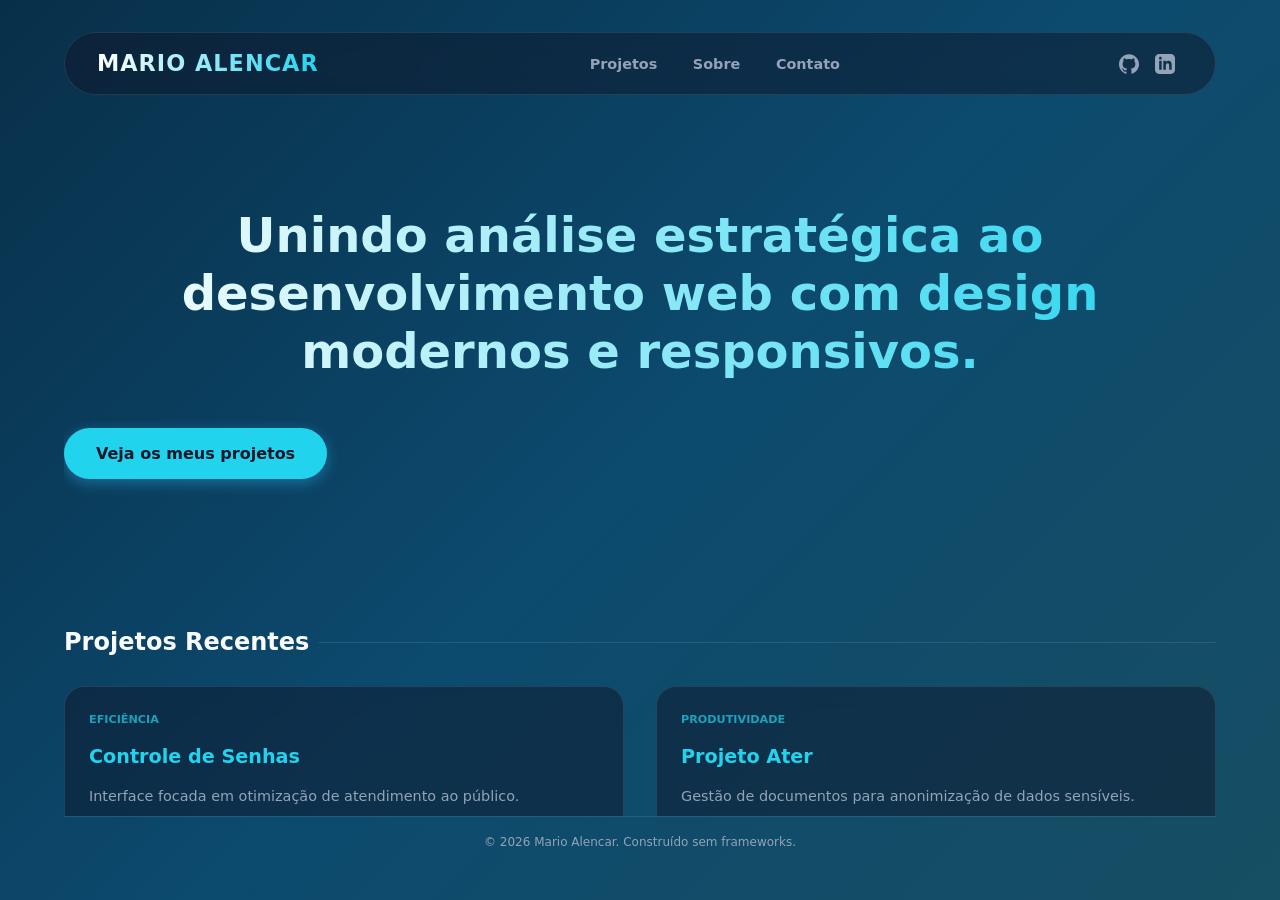
==== index.html @ 6338254c "Add initial HTML structure for portfolio website" ====
<!DOCTYPE html>
<html lang="pt-BR">
<head>
    <meta charset="UTF-8">
    <meta name="viewport" content="width=device-width, initial-scale=1.0">
    <link rel="stylesheet" href="style.css">
    
    <title>Portifólio - Mario Alencar</title>
    
</head>
<body>
    <div class="conteudo">
        <header>
            <div class="logo"><strong>Mario</strong> Alencar</div>
            <nav>
                <a href="#projetos-modal"><button>Projetos</button></a>
                <a href="#sobre-modal"><button>Sobre</button></a>
                <a href="#contato"><button>Contato</button></a>
            </nav>
            <div class="social-icons">
                <a href="https://github.com/marioalencar" target="_blank" class="social-link" title="GitHub">
                        <svg viewBox="0 0 24 24"><path d="M12 .297c-6.63 0-12 5.373-12 12 0 5.303 3.438 9.8 8.205 11.385.6.113.82-.258.82-.577 0-.285-.01-1.04-.015-2.04-3.338.724-4.042-1.61-4.042-1.61C4.422 18.07 3.633 17.7 3.633 17.7c-1.087-.744.084-.729.084-.729 1.205.084 1.838 1.236 1.838 1.236 1.07 1.835 2.809 1.305 3.495.998.108-.776.417-1.305.76-1.605-2.665-.3-5.466-1.332-5.466-5.93 0-1.31.465-2.38 1.235-3.22-.135-.303-.54-1.523.105-3.176 0 0 1.005-.322 3.3 1.23.96-.267 1.98-.399 3-.405 1.02.006 2.04.138 3 .405 2.28-1.552 3.285-1.23 3.285-1.23.645 1.653.24 2.873.12 3.176.765.84 1.23 1.91 1.23 3.22 0 4.61-2.805 5.625-5.475 5.92.42.36.81 1.096.81 2.22 0 1.606-.015 2.896-.015 3.286 0 .315.21.69.825.57C20.565 22.092 24 17.592 24 12.297c0-6.627-5.373-12-12-12"/></svg>
                </a>
                <a href="https://www.linkedin.com/in/mario-alencar-9182b4324/" target="_blank" class="social-link" title="LinkedIn">
                        <svg viewBox="0 0 24 24"><path d="M19 0h-14c-2.761 0-5 2.239-5 5v14c0 2.761 2.239 5 5 5h14c2.762 0 5-2.239 5-5v-14c0-2.761-2.238-5-5-5zm-11 19h-3v-11h3v11zm-1.5-12.268c-.966 0-1.75-.79-1.75-1.764s.784-1.764 1.75-1.764 1.75.79 1.75 1.764-.783 1.764-1.75 1.764zm13.5 12.268h-3v-5.604c0-3.368-4-3.113-4 0v5.604h-3v-11h3v1.765c1.396-2.586 7-2.777 7 2.476v6.759z"/></svg>
                </a>
            </div>
        </header>
        <main>
            <section class="hero">
                <h1>Unindo análise estratégica ao desenvolvimento web com design modernos e responsivos.</h1>
                <p></p>
                <a href="#projetos-modal" class="btn">Veja os meus projetos</a>
            </section>

            <section id="projetos-lista">
                <h2>Projetos Recentes</h2>
                <div class="projetos-grid">
                    <article class="card">
                        <span class="card-tag">Eficiência</span>
                        <h3>Controle de Senhas</h3>
                        <p>Interface focada em otimização de atendimento ao público.</p>
                    </article>
                    <article class="card">
                        <span class="card-tag">Produtividade</span>
                        <h3>Projeto Ater</h3>
                        <p>Gestão de documentos para anonimização de dados sensíveis.</p>
                    </article>
                </div>
            </section>
        </main>

        <footer>
           
            &copy; 2026 Mario Alencar. Construído sem frameworks.
        </footer>
    </div>

    <!-- MODAL CONTACTO -->
    <section id="contato">
        <a href="#" class="overlay-fechar"></a>
        <div class="modal-content">
            <div style="display: flex; justify-content: space-between; align-items: center; margin-bottom: 1.5rem;">
                <h2>Contato</h2>
                <a href="#" style="color: var(--text-dim); text-decoration: none; font-size: 1.5rem;">&times;</a>
            </div>
            <form action="#" method="POST" class="contato-form">
                <div class="form-group">
                    <label>Nome</label>
                    <input type="text" name="name" required>
                </div>
                <div class="form-group">
                    <label>E-mail</label>
                    <input type="email" name="email" required>
                </div>
                <div class="form-group">
                    <label>Mensagem</label>
                    <textarea rows="4" required></textarea>
                </div>
                <button type="submit" class="btn" style="width: 100%; border: none;">Enviar Mensagem</button>
            </form>
            <a href="#" class="btn-fechar">Voltar</a>
        </div>
    </section>

    <!-- MODAL SOBRE -->
    <section id="sobre-modal">
        <a href="#" class="overlay-fechar"></a>
        <div class="modal-content">
            <div style="display: flex; justify-content: space-between; align-items: center; margin-bottom: 1.5rem;">
                <h2>Sobre Mim</h2>
                <a href="#" style="color: var(--text-dim); text-decoration: none; font-size: 1.5rem;">&times;</a>
            </div>
            <div style="color: var(--text-dim); font-size: 1rem; line-height: 1.6;">
                <p style="margin-bottom: 1rem;">Sou Mario Alencar, geógrafo e mestre interdisciplinar.</p>
                <p style="margin-bottom: 1rem;">Utilizo o meu background analítico para criar soluções digitais que não só funcionam bem, como resolvem problemas reais de utilizadores.</p>
                <p>O meu foco atual é o desenvolvimento de interfaces fluidas e seguras.</p>
            </div>
            <a href="#" class="btn-fechar">Voltar</a>
        </div>
    </section>

    <!-- MODAL PROJETOS -->
    <section id="projetos-modal">
        <a href="#" class="overlay-fechar"></a>
        <div class="modal-content">
            <div style="display: flex; justify-content: space-between; align-items: center; margin-bottom: 1.5rem;">
                <h2>Todos os Projetos</h2>
                <a href="#" style="color: var(--text-dim); text-decoration: none; font-size: 1.5rem;">&times;</a>
            </div>
            <div class="projeto-card" tabindex="0">
                    <h3>Controle de Senhas</h3>
                    <p>Interface focada em otimização de atendimento ao público.</p>
            </div>
            <div class="projeto-card" tabindex="0">
                    <h3>Ater</h3>
                    <p>Gestão de documentos para anonimização de dados sensíveis em consonância com a LGPD.</p>
            </div>
            <div class="projeto-card" tabindex="0">
                
                    <h3>Sumarta</h3>
                    <p>Gestor financeiro web e mobile.</p>
            </div>
            <div class="projeto-card" tabindex="0">
                    <h3>Pitiko</h3>
                    <p>Jogo de plataforma 2D, compartivel mobile.</p>
            </div>
            <a href="#" class="btn-fechar">Voltar</a>
        </div>
    </section>
</body>
</html>
---- style.css ----
/* Variaveis Globais */

        :root {
            --bg-gradient: linear-gradient(135deg, #082f49 0%, #0c4a6e 50%, #164e63 100%);
            --text-main: #f8fafc;
            --text-dim: #94a3b8;
            --accent: #22d3ee;
            --glass-bg: rgba(15, 23, 42, 0.5);
            --glass-border: rgba(255, 255, 255, 0.1);
            --card-shadow: 0 10px 30px -10px rgba(0, 0, 0, 0.5);
        }

        /* Reset */
        * {
            margin: 0;
            padding: 0;
            box-sizing: border-box;
            font-family: 'Inter', system-ui, -apple-system, sans-serif;
        }

        @keyframes fadeIn {
            from { opacity: 0; transform: translateY(10px); }
            to { opacity: 1; transform: translateY(0); }
        }

        body {
            background: var(--bg-gradient);
            color: var(--text-main);
            line-height: 1.6;
            height: 100vh;
            overflow: hidden;
            display: flex;
            justify-content: center; 
        }

        /* Contentor principal */
        .conteudo {
            width: 100%;
            max-width: 1200px;
            height: 100%; 
            display: flex;
            flex-direction: column;
            padding: 1rem; 
            animation: fadeIn 0.8s ease-out;
        }

        /* cabeçalho e Nav */

        header {
            display: flex;
            flex-direction: column; 
            align-items: center;
            justify-content: space-between;
            padding: 1.5rem;
            margin-bottom: 1rem;
            background: var(--glass-bg);
            backdrop-filter: blur(10px);
            border: 1px solid var(--glass-border);
            border-radius: 20px;
            gap: 1.5rem;
            flex-shrink: 0;
        }

        .logo {
            font-size: 1.4rem;
            letter-spacing: 1px;
            text-transform: uppercase;
            font-weight: bold;
            background: linear-gradient(to right, #fff, var(--accent));
            -webkit-background-clip: text;
            -webkit-text-fill-color: transparent;
            background-clip: text;
        }

        nav {
            display: flex;
            gap: 0.5rem;
            flex-wrap: wrap;
            justify-content: center;
        }

        nav button {
            background: transparent;
            border: 1px solid transparent;
            color: var(--text-dim);
            padding: 0.5rem 0.8rem;
            cursor: pointer;
            border-radius: 8px;
            font-weight: 600;
            transition: 0.3s;
            font-size: 0.9rem;
        }

        nav button:hover {
            color: var(--accent);
            background: rgba(56, 189, 248, 0.1);
        }

        /* Secção Hero */
        .hero {
            display: flex;
            flex-direction: column;
            align-items: center;
            justify-content: center;
            text-align: center;
            margin-bottom: 3rem;
            padding: 2rem 0;
            flex-shrink: 0;
        }

        h1 {
            text-align: center;
            font-size: clamp(1.5rem, 4vw, 3rem);
            line-height: 1.2;
            margin-bottom: 1rem;
            font-weight: 800;
            background: linear-gradient(to right, #fff, var(--accent));
            -webkit-background-clip: text;
            -webkit-text-fill-color: transparent;
            background-clip: text;
        }

        .hero p {
            font-size: clamp(1rem, 3vw, 1.1rem);
            color: var(--text-dim);
            max-width: 750px;
            margin: 0 auto 2rem;
        }

        .btn {
            display: inline-block;
            background: var(--accent);
            color: #0f172a;
            padding: 0.8rem 2rem;
            margin-left: 20px;
            text-decoration: none;
            border-radius: 50px;
            font-weight: 700;
            box-shadow: 0 4px 14px 0 rgba(56, 189, 248, 0.39);
            transition: 0.3s cubic-bezier(0.4, 0, 0.2, 1);
        }

        .btn:hover {
            transform: scale(1.05);
            box-shadow: 0 6px 20px rgba(56, 189, 248, 0.45);
        }

        /* Grid projetos */
        h2 {
            font-size: 1.5rem;
            margin-bottom: 1.5rem;
            display: flex;
            align-items: center;
            gap: 10px;
        }

        h2::after {
            content: "";
            height: 1px;
            flex-grow: 1;
            background: var(--glass-border);
        }

        .projetos-grid {
            display: grid;
            grid-template-columns: repeat(auto-fit, minmax(280px, 1fr));
            gap: 1.5rem;
        }

        .card {
            background: var(--glass-bg);
            backdrop-filter: blur(12px);
            border: 1px solid var(--glass-border);
            padding: 1.5rem;
            border-radius: 20px;
            transition: 0.4s;
            display: flex;
            flex-direction: column;
            gap: 0.8rem;
        }

        .card:hover {
            transform: translateY(-5px);
            border-color: var(--accent);
            background: rgba(30, 41, 59, 0.7);
        }

        .projetos-grid:has(.card:hover) .card:not(:hover) {
            opacity: 0.5;
            filter: grayscale(50%);
        }

        .card h3 { color: var(--accent); font-size: 1.2rem; }
        .card p { color: var(--text-dim); font-size: 0.9rem; }

        .card-tag {
            font-size: 0.7rem;
            text-transform: uppercase;
            font-weight: 700;
            color: var(--accent);
            opacity: 0.7;
        }

        main {
            flex: 1; 
            overflow-y: auto; 
            padding-bottom: 1rem;
            scrollbar-width: thin;
            scrollbar-color: var(--accent) transparent;
        }

        main::-webkit-scrollbar { width: 4px; }
        main::-webkit-scrollbar-track { background: transparent; }
        main::-webkit-scrollbar-thumb { background: var(--glass-border); border-radius: 10px; }

        /* Rodapé Fixo e icones redes*/
        
        .social-icons {
            display: flex;
            justify-content: center;
            gap: 1rem;
            align-items: center;
            margin: 0 0.5rem;
        }

        .social-link {
            color: var(--text-dim);
            transition: 0.3s;
            display: flex;
            align-items: center;
        }

        .social-link:hover {
            color: var(--accent);
            transform: translateY(-2px);
        }

        .social-link svg {
            width: 20px;
            height: 20px;
            fill: currentColor;
        }
        footer {
            padding: 1rem 0;
            text-align: center;
            border-top: 1px solid var(--glass-border);
            color: var(--text-dim);
            font-size: 0.75rem;
            flex-shrink: 0;
        }

        /* Modais sobrepostos */
        #contato, #projetos-modal, #sobre-modal {
            visibility: hidden;
            opacity: 0;
            position: fixed;
            top: 0;
            left: 0;
            width: 100vw;
            height: 100vh;
            background: rgba(15, 23, 42, 0.9);
            backdrop-filter: blur(8px);
            z-index: 1000;
            display: flex;
            justify-content: center;
            align-items: center;
            padding: 1rem;
            transition: 0.3s ease;
        }

        #contato:target, #projetos-modal:target, #sobre-modal:target {
            visibility: visible;
            opacity: 1;
        }

        .overlay-fechar {
            position: absolute;
            top: 0;
            left: 0;
            width: 100%;
            height: 100%;
        }

        .modal-content {
            position: relative;
            z-index: 1001;
            width: 100%;
            max-width: 800px;
            max-height: 800px;
            background: #121214;
            border: 1px solid var(--glass-border);
            padding: 2rem;
            border-radius: 20px;
            max-height: 90vh; 
            overflow-y: auto;
            transform: translateY(20px);
            transition: 0.4s cubic-bezier(0.175, 0.885, 0.32, 1.275);
        }
        
        .projeto-card {
            background: var(--glass-bg);
            backdrop-filter: blur(12px);
            border: 1px solid var(--glass-border);
            padding: 1.3rem;
            border-radius: 20px;
            transition: all 0.3s cubic-bezier(0.4, 0, 0.2, 1);
            display: flex;
            flex-direction: column;
            gap: 0.5rem;
            cursor: pointer;
            outline: none;
            margin-bottom: 1rem;
        }

        .projeto-card h3 { color: var(--accent); font-size: 1.2rem; }
        .projeto-card p { color: var(--text-dim); font-size: 0.9rem; }

        /* HOVER (Mouse) e FOCUS (Teclado/Clique/Toque) */
        .projeto-card:hover, 
        .projeto-card:focus {
            transform: translateY(-8px); 
            border-color: var(--accent);
            background: rgba(255, 255, 255, 0.05);
            box-shadow: 0 10px 20px rgba(27, 25, 25, 0.2), 
                0 0 0 3px rgba(34, 211, 238, 0.2);
        } 

        /* Estilo específico quando o card é clicado (Active) */
        .projeto-card:active {
            transform: translateY(-2px) scale(0.98);
        }
       
        #contato:target .modal-content, 
        #projetos-modal:target .modal-content,
        #sobre-modal:target .modal-content {
            transform: translateY(0);
        }

        /* Formulário de Contato */
        .contato-form { display: flex; flex-direction: column; gap: 1rem; }
        .form-group { display: flex; flex-direction: column; gap: 0.4rem; text-align: left; }
        .form-group label { font-size: 0.75rem; color: var(--accent); font-weight: 700; text-transform: uppercase; }
        .form-group input, .form-group textarea {
            background: rgba(255, 255, 255, 0.05);
            border: 1px solid var(--glass-border);
            border-radius: 8px;
            padding: 0.7rem;
            color: var(--text-main);
            width: 100%;
        }

        /* USO DO :FOCUS EM INPUTS */
        .form-group input:focus, 
        .form-group textarea:focus {
            border-color: var(--accent);
            background: rgba(255, 255, 255, 0.1);
            box-shadow: 0 0 0 4px rgba(34, 211, 238, 0.2);
        }
        .btn-fechar {
            display: block;
            margin-top: 1rem;
            color: var(--text-dim);
            font-size: 1.1rem;
            text-align: center;
            text-decoration: none;
        }

        .btn-fechar:hover {
            
        }

        /* --- MOBILE --- */

        /* Dispositivos pequenos (até 480px) */
        @media (max-width: 480px) {
            .conteudo { padding: 0.5rem; }
            header { padding: 1rem; gap: 1rem; }
            nav { gap: 0.25rem; }
            nav button { padding: 0.4rem 0.6rem; font-size: 0.8rem; }
            .hero h1 { font-size: 1.8rem; }
            .card { padding: 1rem; }
            .modal-content { padding: 1.5rem; }
        }

        /* Tablets e Desktop inicial (a partir de 768px) */
        @media (min-width: 768px) {
            header { 
                flex-direction: row; 
                border-radius: 50px; 
                padding: 0.8rem 2rem;
            }
            .hero { 
                align-items: flex-start; 
                text-align: left; 
                padding: 4rem 0; 
            }
            .hero p { margin: 0 0 2rem 0; }
            .conteudo { padding: 2rem 1.5rem; }
            .btn { margin-left: 0; }
        }

        /* Desktop grande (a partir de 1024px) */
        @media (min-width: 1024px) {
            .hero { padding: 6rem 0; }
            .projetos-grid {
                /* Evita que os cartões fiquem excessivamente largos; fixa o layout em colunas */
                grid-template-columns: repeat(auto-fit, minmax(300px, 1fr));
                gap: 2rem;
            }
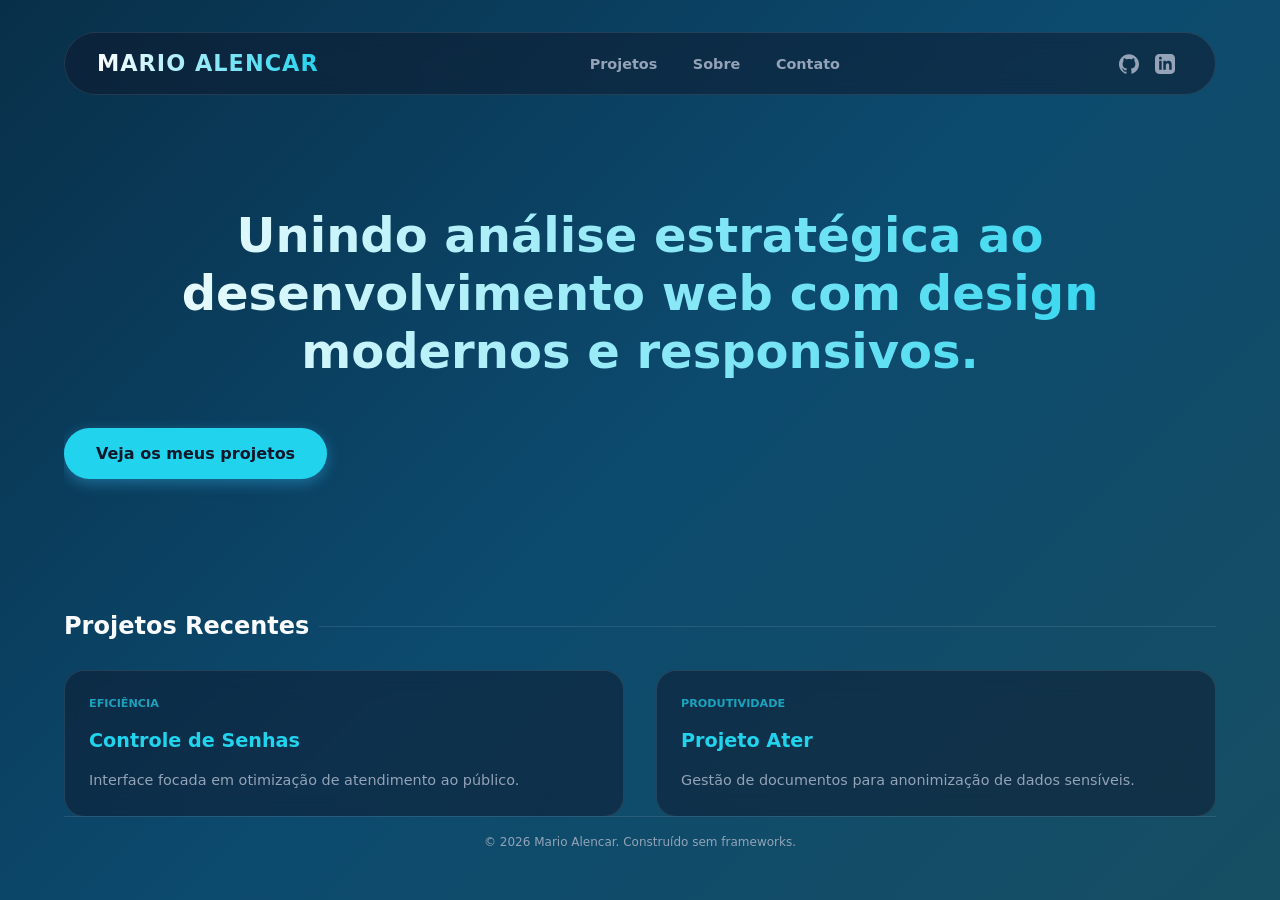
==== commit 38a0338e: "Remove comments for modal sections Removed comments for modal sections in index.html." ====
--- a/index.html
+++ b/index.html
@@ -56,7 +56,7 @@
         </footer>
     </div>
 
-    <!-- MODAL CONTACTO -->
+    
     <section id="contato">
         <a href="#" class="overlay-fechar"></a>
         <div class="modal-content">
@@ -83,7 +83,7 @@
         </div>
     </section>
 
-    <!-- MODAL SOBRE -->
+    
     <section id="sobre-modal">
         <a href="#" class="overlay-fechar"></a>
         <div class="modal-content">
@@ -100,7 +100,7 @@
         </div>
     </section>
 
-    <!-- MODAL PROJETOS -->
+    
     <section id="projetos-modal">
         <a href="#" class="overlay-fechar"></a>
         <div class="modal-content">
--- a/style.css
+++ b/style.css
@@ -33,7 +33,7 @@
             justify-content: center; 
         }
 
-        /* Contentor principal */
+
         .conteudo {
             width: 100%;
             max-width: 1200px;
@@ -103,7 +103,7 @@
             align-items: center;
             justify-content: center;
             text-align: center;
-            margin-bottom: 3rem;
+            margin-bottom: 2rem;
             padding: 2rem 0;
             flex-shrink: 0;
         }
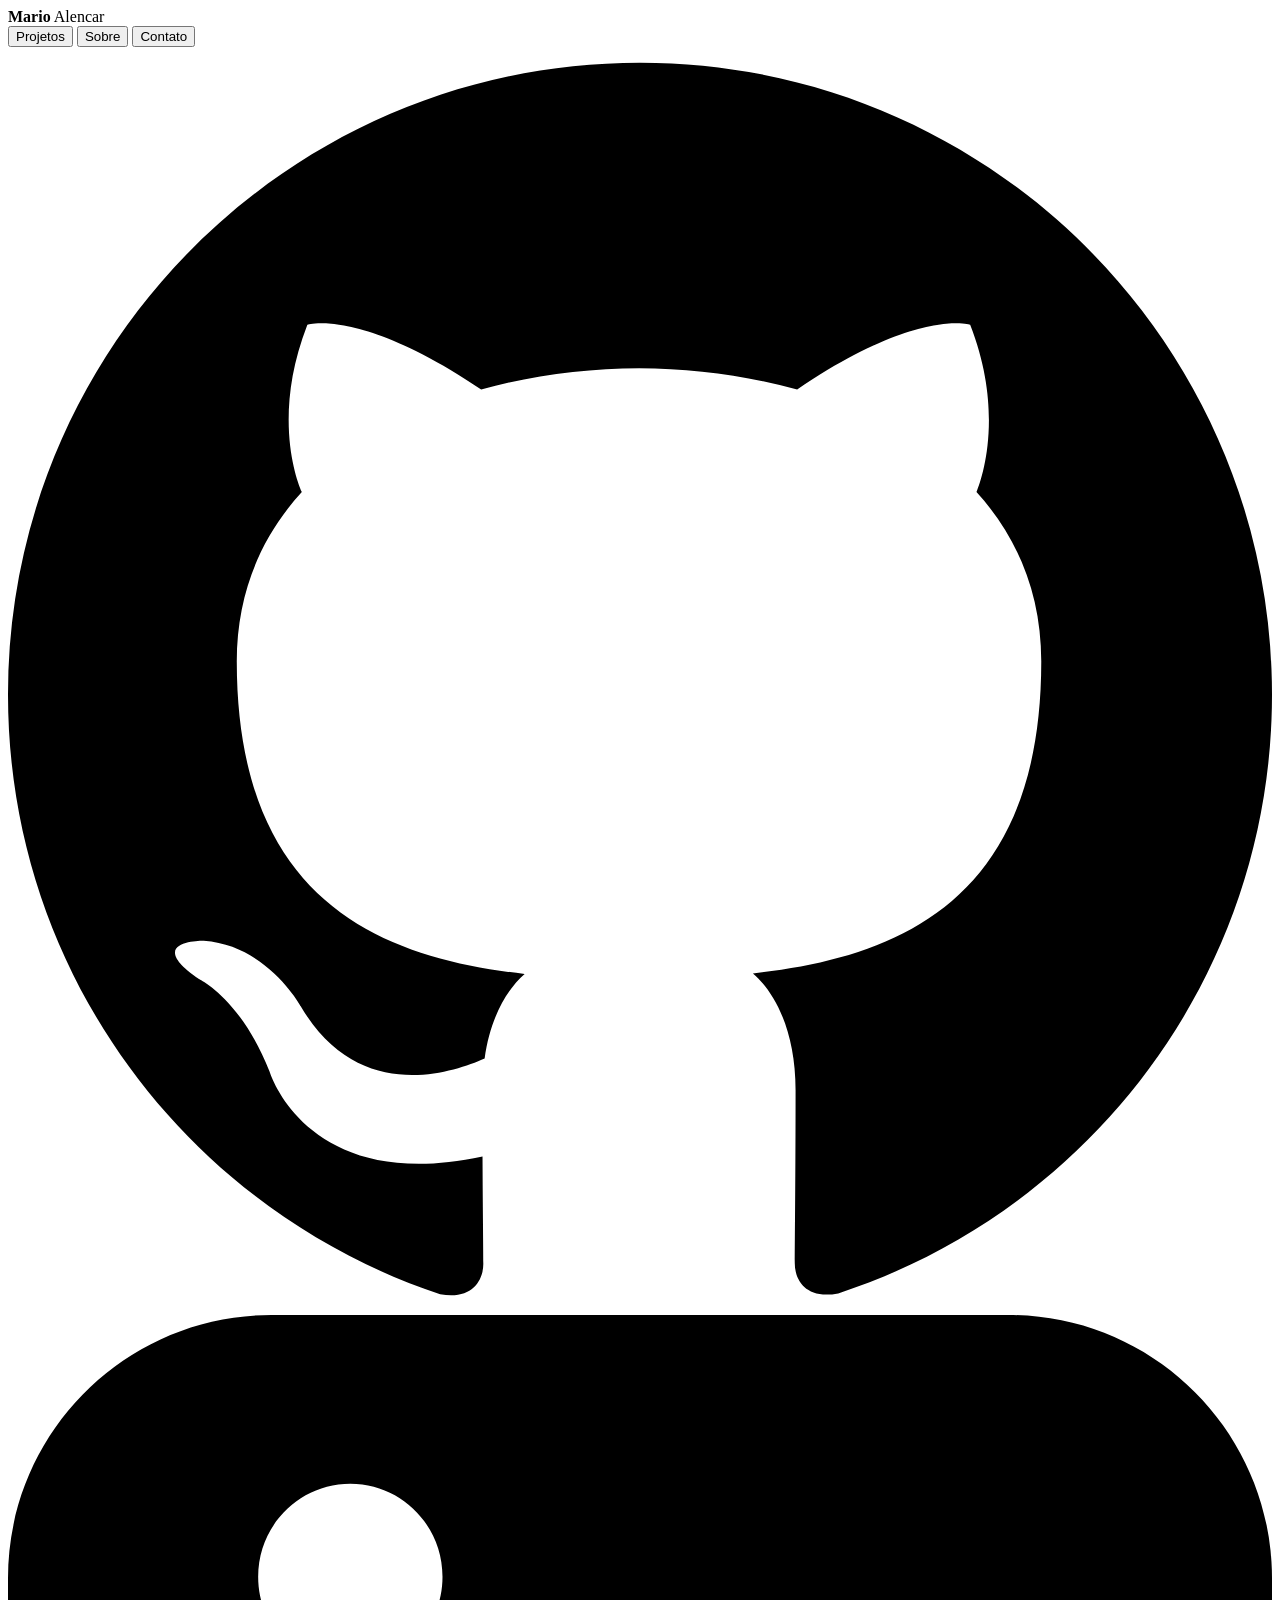
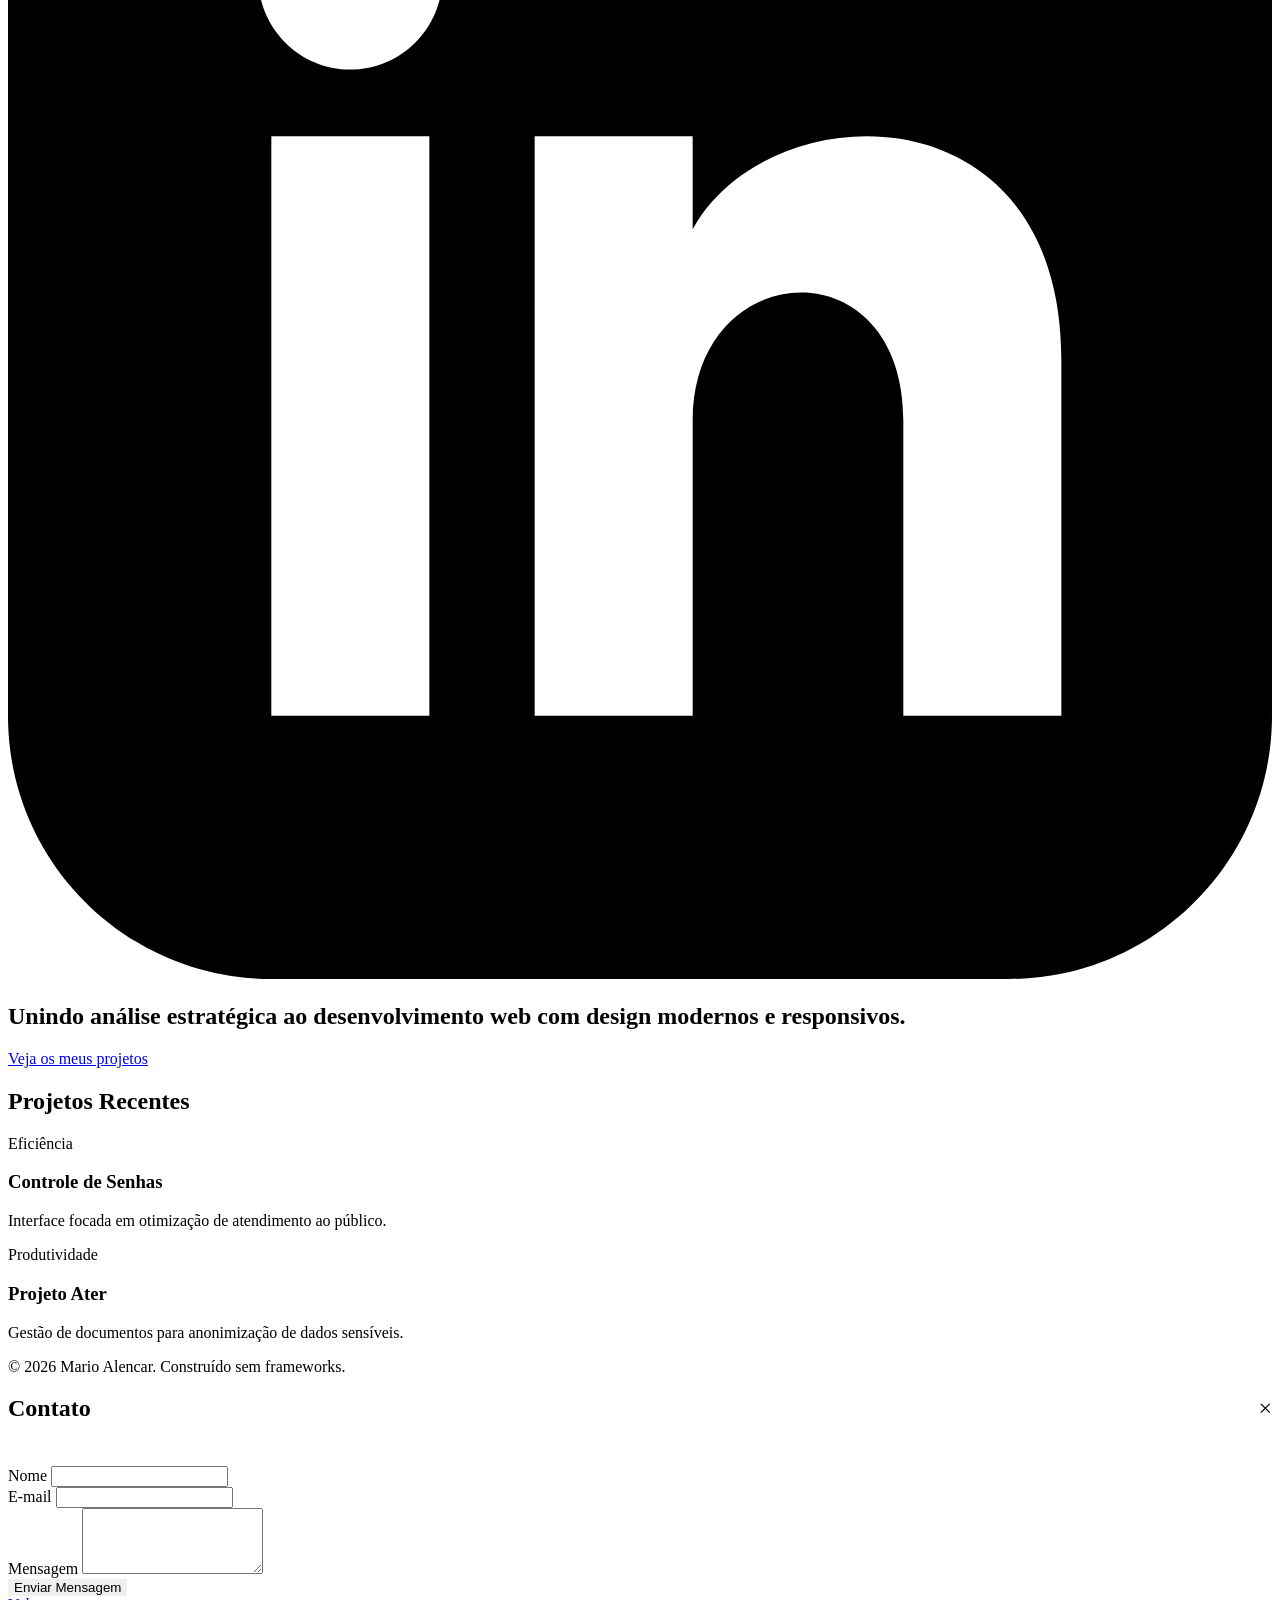
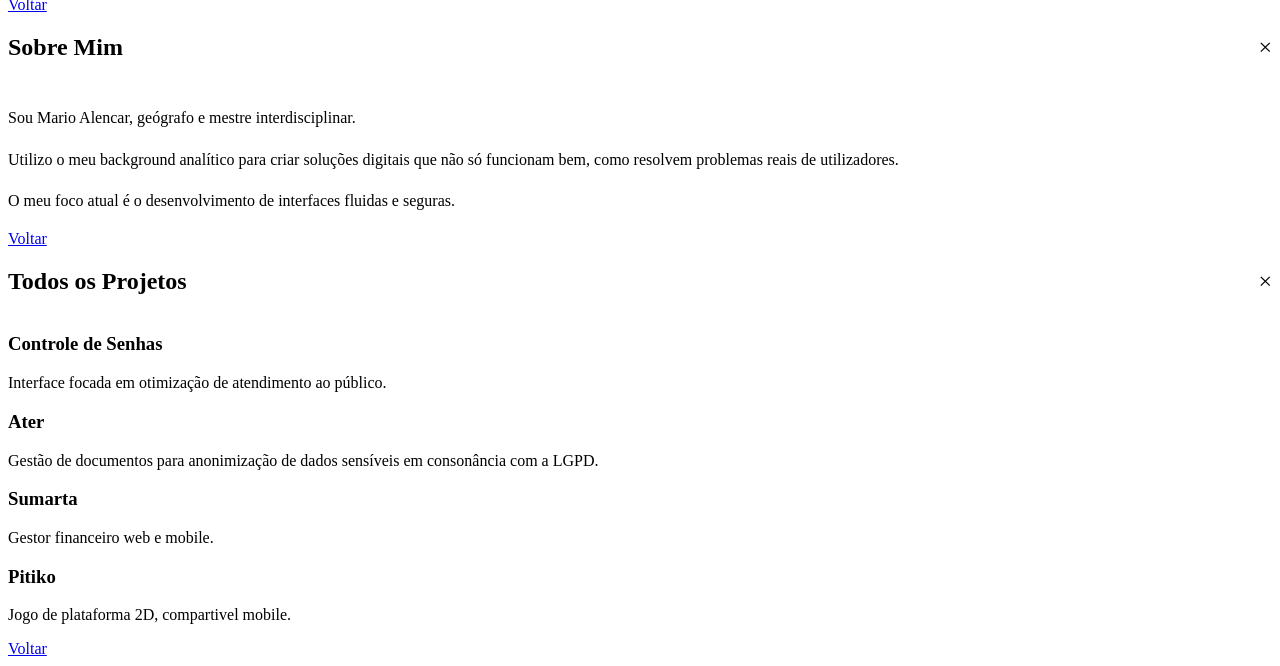
==== commit 76eb159e: "Update stylesheet and improve modal layout" ====
--- a/index.html
+++ b/index.html
@@ -3,7 +3,7 @@
 <head>
     <meta charset="UTF-8">
     <meta name="viewport" content="width=device-width, initial-scale=1.0">
-    <link rel="stylesheet" href="style.css">
+    <link rel="stylesheet" href="style2.css">
     
     <title>Portifólio - Mario Alencar</title>
     
@@ -60,7 +60,7 @@
     <section id="contato">
         <a href="#" class="overlay-fechar"></a>
         <div class="modal-content">
-            <div style="display: flex; justify-content: space-between; align-items: center; margin-bottom: 1.5rem;">
+            <div style="display: flex; justify-content: space-between; align-items: center; text-align: center; margin-bottom: 1.5rem;">
                 <h2>Contato</h2>
                 <a href="#" style="color: var(--text-dim); text-decoration: none; font-size: 1.5rem;">&times;</a>
             </div>
@@ -77,7 +77,7 @@
                     <label>Mensagem</label>
                     <textarea rows="4" required></textarea>
                 </div>
-                <button type="submit" class="btn" style="width: 100%; border: none;">Enviar Mensagem</button>
+                <button type="submit" class="btn" style=" border: none;">Enviar Mensagem</button>
             </form>
             <a href="#" class="btn-fechar">Voltar</a>
         </div>
@@ -88,11 +88,11 @@
         <a href="#" class="overlay-fechar"></a>
         <div class="modal-content">
             <div style="display: flex; justify-content: space-between; align-items: center; margin-bottom: 1.5rem;">
-                <h2>Sobre Mim</h2>
+                <h2 style="display:flex; text-align: center;">Sobre Mim</h2>
                 <a href="#" style="color: var(--text-dim); text-decoration: none; font-size: 1.5rem;">&times;</a>
             </div>
             <div style="color: var(--text-dim); font-size: 1rem; line-height: 1.6;">
-                <p style="margin-bottom: 1rem;">Sou Mario Alencar, geógrafo e mestre interdisciplinar.</p>
+                <p style="margin-bottom: 1rem; text-align: justify;">Sou Mario Alencar, geógrafo e mestre interdisciplinar.</p>
                 <p style="margin-bottom: 1rem;">Utilizo o meu background analítico para criar soluções digitais que não só funcionam bem, como resolvem problemas reais de utilizadores.</p>
                 <p>O meu foco atual é o desenvolvimento de interfaces fluidas e seguras.</p>
             </div>
@@ -104,7 +104,7 @@
     <section id="projetos-modal">
         <a href="#" class="overlay-fechar"></a>
         <div class="modal-content">
-            <div style="display: flex; justify-content: space-between; align-items: center; margin-bottom: 1.5rem;">
+            <div style="display: flex; justify-content: space-between; align-items: center; margin-bottom: 0.5rem;">
                 <h2>Todos os Projetos</h2>
                 <a href="#" style="color: var(--text-dim); text-decoration: none; font-size: 1.5rem;">&times;</a>
             </div>
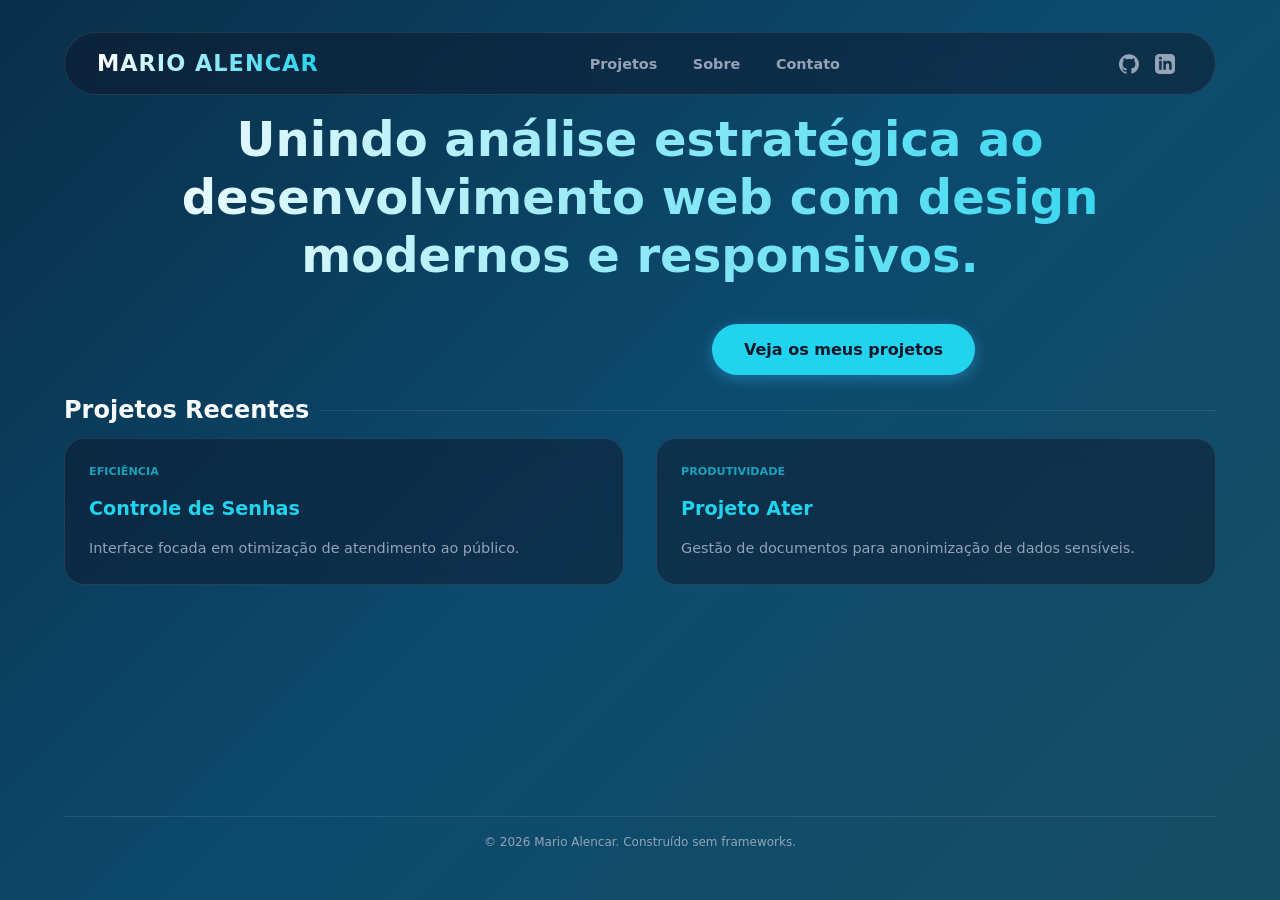
==== commit 553f9da0: "Update stylesheet link in index.html" ====
--- a/index.html
+++ b/index.html
@@ -3,7 +3,7 @@
 <head>
     <meta charset="UTF-8">
     <meta name="viewport" content="width=device-width, initial-scale=1.0">
-    <link rel="stylesheet" href="style2.css">
+    <link rel="stylesheet" href="style.css">
     
     <title>Portifólio - Mario Alencar</title>
     
--- a/style.css
+++ b/style.css
@@ -0,0 +1,412 @@
+        /* Variaveis Globais */
+
+        :root {
+            --bg-gradient: linear-gradient(135deg, #082f49 0%, #0c4a6e 50%, #164e63 100%);
+            --text-main: #f8fafc;
+            --text-dim: #94a3b8;
+            --accent: #22d3ee;
+            --glass-bg: rgba(15, 23, 42, 0.5);
+            --glass-border: rgba(255, 255, 255, 0.1);
+            --card-shadow: 0 10px 30px -10px rgba(0, 0, 0, 0.5);
+        }
+
+        /* Reset */
+        * {
+            margin: 0;
+            padding: 0;
+            box-sizing: border-box;
+            font-family: 'Inter', system-ui, -apple-system, sans-serif;
+        }
+
+        @keyframes fadeIn {
+            from { opacity: 0; transform: translateY(10px); }
+            to { opacity: 1; transform: translateY(0); }
+        }
+
+        body {
+            background: var(--bg-gradient);
+            color: var(--text-main);
+            line-height: 1.6;
+            height: 100vh;
+            overflow: hidden;
+            display: flex;
+            justify-content: center; 
+        }
+
+
+        .conteudo {
+            width: 100%;
+            max-width: 1200px;
+            height: 100%; 
+            display: flex;
+            flex-direction: column;
+            padding: 1rem; 
+            animation: fadeIn 0.8s ease-out;
+        }
+
+        /* cabeçalho e Nav */
+
+        header {
+            display: flex;
+            flex-direction: column; 
+            align-items: center;
+            justify-content: space-between;
+            padding: 1.5rem;
+            background: var(--glass-bg);
+            backdrop-filter: blur(10px);
+            border: 1px solid var(--glass-border);
+            border-radius: 20px;
+            gap: 1.5rem;
+            flex-shrink: 0;
+        }
+
+        .logo {
+            font-size: 1.4rem;
+            letter-spacing: 1px;
+            text-transform: uppercase;
+            font-weight: bold;
+            background: linear-gradient(to right, #fff, var(--accent));
+            -webkit-background-clip: text;
+            -webkit-text-fill-color: transparent;
+            background-clip: text;
+        }
+
+        nav {
+            display: flex;
+            gap: 0.5rem;
+            flex-wrap: wrap;
+            justify-content: center;
+        }
+
+        nav button {
+            background: transparent;
+            border: 1px solid transparent;
+            color: var(--text-dim);
+            padding: 0.5rem 0.8rem;
+            cursor: pointer;
+            border-radius: 8px;
+            font-weight: 600;
+            transition: 0.3s;
+            font-size: 0.9rem;
+        }
+
+        nav button:hover {
+            color: var(--accent);
+            background: rgba(56, 189, 248, 0.1);
+        }
+
+        /* Hero */
+        .hero {
+            display: flex;
+            flex-direction: column;
+            align-items: center;
+            justify-content: center;
+            text-align: center;
+            flex-shrink: 0;
+        }
+
+        h1 {
+            text-align: center;
+            font-size: clamp(1.2rem, 4vw, 3rem);
+            line-height: 1.2;
+            margin-bottom: 0.5rem;
+            font-weight: 700;
+            background: linear-gradient(to right, #fff, var(--accent));
+            -webkit-background-clip: text;
+            -webkit-text-fill-color: transparent;
+            background-clip: text;
+        }
+
+        .hero p {
+            font-size: clamp(1rem, 3vw, 1.1rem);
+            color: var(--text-dim);
+            max-width: 750px;
+            margin: 0 auto 2rem;
+        }
+
+        .btn {
+            display: inline-block;
+            flex: auto;
+            background: var(--accent);
+            color: #0f172a;
+            padding: 0.8rem 2rem;
+            margin-left: 20px;
+            text-decoration: none;
+            border-radius: 50px;
+            font-weight: 700;
+            box-shadow: 0 4px 14px 0 rgba(56, 189, 248, 0.39);
+            transition: 0.3s cubic-bezier(0.4, 0, 0.2, 1);
+        }
+
+        .btn:hover {
+            transform: scale(1.05);
+            box-shadow: 0 6px 20px rgba(56, 189, 248, 0.45);
+        }
+
+        /* Grid projetos */
+        h2 {
+            font-size: 1.5rem;
+            margin-bottom: 0.5rem;
+            display: flex;
+            align-items: center;
+            gap: 10px;
+        }
+
+        h2::after {
+            content: "";
+            height: 1px;
+            flex-grow: 1;
+            background: var(--glass-border);
+        }
+
+        .projetos-grid {
+            display: grid;
+            grid-template-columns: repeat(auto-fit, minmax(250px, 1fr));
+            gap: 1.5rem;
+        }
+
+        .card {
+            background: var(--glass-bg);
+            backdrop-filter: blur(12px);
+            border: 1px solid var(--glass-border);
+            padding: 1.5rem;
+            border-radius: 20px;
+            transition: 0.4s;
+            display: flex;
+            flex-direction: column;
+            gap: 0.8rem;
+        }
+
+        .card:hover {
+            transform: translateY(-5px);
+            border-color: var(--accent);
+            background: rgba(30, 41, 59, 0.7);
+        }
+
+        .projetos-grid:has(.card:hover) .card:not(:hover) {
+            opacity: 0.5;
+            filter: grayscale(50%);
+        }
+
+        .card h3 { color: var(--accent); font-size: 1.2rem; }
+        .card p { color: var(--text-dim); font-size: 0.9rem; }
+
+        .card-tag {
+            font-size: 0.7rem;
+            text-transform: uppercase;
+            font-weight: 700;
+            color: var(--accent);
+            opacity: 0.7;
+        }
+
+        main {
+            flex: 1; 
+            overflow-y: auto; 
+            padding-bottom: 1rem;
+            scrollbar-width: thin;
+            scrollbar-color: var(--accent) transparent;
+        }
+
+        main::-webkit-scrollbar { width: 2px; }
+        main::-webkit-scrollbar-track { background: transparent; }
+        main::-webkit-scrollbar-thumb { background: var(--glass-border); border-radius: 10px; }
+
+        /* Rodapé Fixo e icones redes*/
+        
+        .social-icons {
+            display: flex;
+            justify-content: center;
+            gap: 1rem;
+            align-items: center;
+            margin: 0 0.5rem;
+        }
+
+        .social-link {
+            color: var(--text-dim);
+            transition: 0.3s;
+            display: flex;
+            align-items: center;
+        }
+
+        .social-link:hover {
+            color: var(--accent);
+            transform: translateY(-2px);
+        }
+
+        .social-link svg {
+            width: 20px;
+            height: 20px;
+            fill: currentColor;
+        }
+        footer {
+            padding: 1rem 0;
+            text-align: center;
+            border-top: 1px solid var(--glass-border);
+            color: var(--text-dim);
+            font-size: 0.75rem;
+            flex-shrink: 0;
+        }
+
+        /* Modais sobrepostos */
+        #contato, #projetos-modal, #sobre-modal {
+            visibility: hidden;
+            opacity: 0;
+            position: fixed;
+            top: 0;
+            left: 0;
+            width: 100vw;
+            height: 100vh;
+            background: rgba(15, 23, 42, 0.9);
+            backdrop-filter: blur(8px);
+            z-index: 1000;
+            display: flex;
+            justify-content: center;
+            align-items: center;
+            padding: 1rem;
+            transition: 0.3s ease;
+        }
+
+        #contato:target, #projetos-modal:target, #sobre-modal:target {
+            visibility: visible;
+            opacity: 1;
+        }
+
+        .overlay-fechar {
+            position: absolute;
+            top: 0;
+            left: 0;
+            width: 100%;
+            height: 100%;
+        }
+
+        .modal-content {
+            position: relative;
+            z-index: 1001;
+            width: 100%;
+            max-width: 800px;
+            max-height: 800px;
+            background: #121214;
+            border: 1px solid var(--glass-border);
+            padding: 0.5rem;
+            border-radius: 20px;
+            max-height: 90vh; 
+            overflow-y: auto;
+            transform: translateY(20px);
+            transition: 0.4s cubic-bezier(0.175, 0.885, 0.32, 1.275);
+            scrollbar-width: thin;
+            scrollbar-color: var(--accent) transparent;
+        }
+        
+        .modal-content::-webkit-scrollbar-track { background: transparent; }
+        .modal-content::-webkit-scrollbar-thumb { background: var(--glass-border); border-radius: 10px; }
+        .modal-content::-webkit-scrollbar { width: 1px; }
+
+        .projeto-card {
+            background: var(--glass-bg);
+            backdrop-filter: blur(12px);
+            border: 1px solid var(--glass-border);
+            padding: 1.0rem;
+            border-radius: 20px;
+            transition: all 0.3s cubic-bezier(0.4, 0, 0.2, 1);
+            display: flex;
+            flex-direction: column;
+            gap: 0.5rem;
+            cursor: pointer;
+            outline: none;
+            margin-bottom: 1rem;
+        }
+
+        .projeto-card h3 { color: var(--accent); font-size: 1.2rem; }
+        .projeto-card p { color: var(--text-dim); font-size: 0.9rem; }
+
+        .projeto-card:hover, 
+        .projeto-card:focus {
+            transform: translateY(-8px); 
+            border-color: var(--accent);
+            background: rgba(255, 255, 255, 0.05);
+            box-shadow: 0 10px 20px rgba(27, 25, 25, 0.2), 
+                0 0 0 3px rgba(34, 211, 238, 0.2);
+        } 
+
+        .projeto-card:active {
+            transform: translateY(-2px) scale(0.98);
+        }
+       
+        #contato:target .modal-content, 
+        #projetos-modal:target .modal-content,
+        #sobre-modal:target .modal-content {
+            transform: translateY(0);
+        }
+
+        /* Formulário de Contato */
+        .contato-form { display: flex; flex-direction: column; gap: 1rem; }
+        .form-group { display: flex; flex-direction: column; gap: 0.4rem; text-align: left; }
+        .form-group label { font-size: 0.75rem; color: var(--accent); font-weight: 700; text-transform: uppercase; }
+        .form-group input, .form-group textarea {
+            background: rgba(255, 255, 255, 0.05);
+            border: 1px solid var(--glass-border);
+            border-radius: 8px;
+            padding: 0.7rem;
+            color: var(--text-main);
+            width: 100%;
+        }
+
+        /* USO DO :FOCUS EM INPUTS */
+        .form-group input:focus, 
+        .form-group textarea:focus {
+            border-color: var(--accent);
+            background: rgba(255, 255, 255, 0.1);
+            box-shadow: 0 0 0 4px rgba(34, 211, 238, 0.2);
+        }
+        .btn-fechar {
+            display: block;
+            margin-top: 1rem;
+            color: var(--text-dim);
+            font-size: 1.1rem;
+            text-align: center;
+            text-decoration: none;
+        }
+
+        .btn-fechar:hover {
+            transform: scale(1.02);
+            box-shadow: 0 6px 20px rgba(56, 189, 248, 0.45);
+        }
+
+        /* --- MOBILE --- */
+
+        /* Dispositivos pequenos (até 480px) */
+        @media (max-width: 480px) {
+            .conteudo { padding: 0.5rem; }
+            header { padding: 1rem; gap: 1rem; }
+            nav { gap: 0.25rem; }
+            nav button { padding: 0.4rem 0.6rem; font-size: 0.8rem; }
+            .hero h1 { font-size: 1.8rem; }
+            .card { padding: 1rem; }
+            .modal-content { padding: 0.5rem; }
+        }
+
+        /* Tablets e Desktop inicial (a partir de 768px) */
+        @media (min-width: 768px) {
+            header { 
+                flex-direction: row; 
+                border-radius: 50px; 
+                padding: 0.8rem 2rem;
+            }
+            .hero { 
+                align-items: flex-start; 
+                text-align: left; 
+                padding: 2rem 0; 
+            }
+            .hero p { margin: 0 0 2rem 0; }
+            .conteudo { padding: 2rem 1.5rem; }
+            .btn { margin-left: 72vh; }
+        }
+
+        /* Desktop grande (a partir de 1024px) */
+        @media (min-width: 1024px) {
+            .hero { padding: 1rem 0; }
+            .projetos-grid {
+                /* Evita que os cartões fiquem excessivamente largos; fixa o layout em colunas */
+                grid-template-columns: repeat(auto-fit, minmax(150px, 1fr));
+                gap: 2rem;
+            }}
